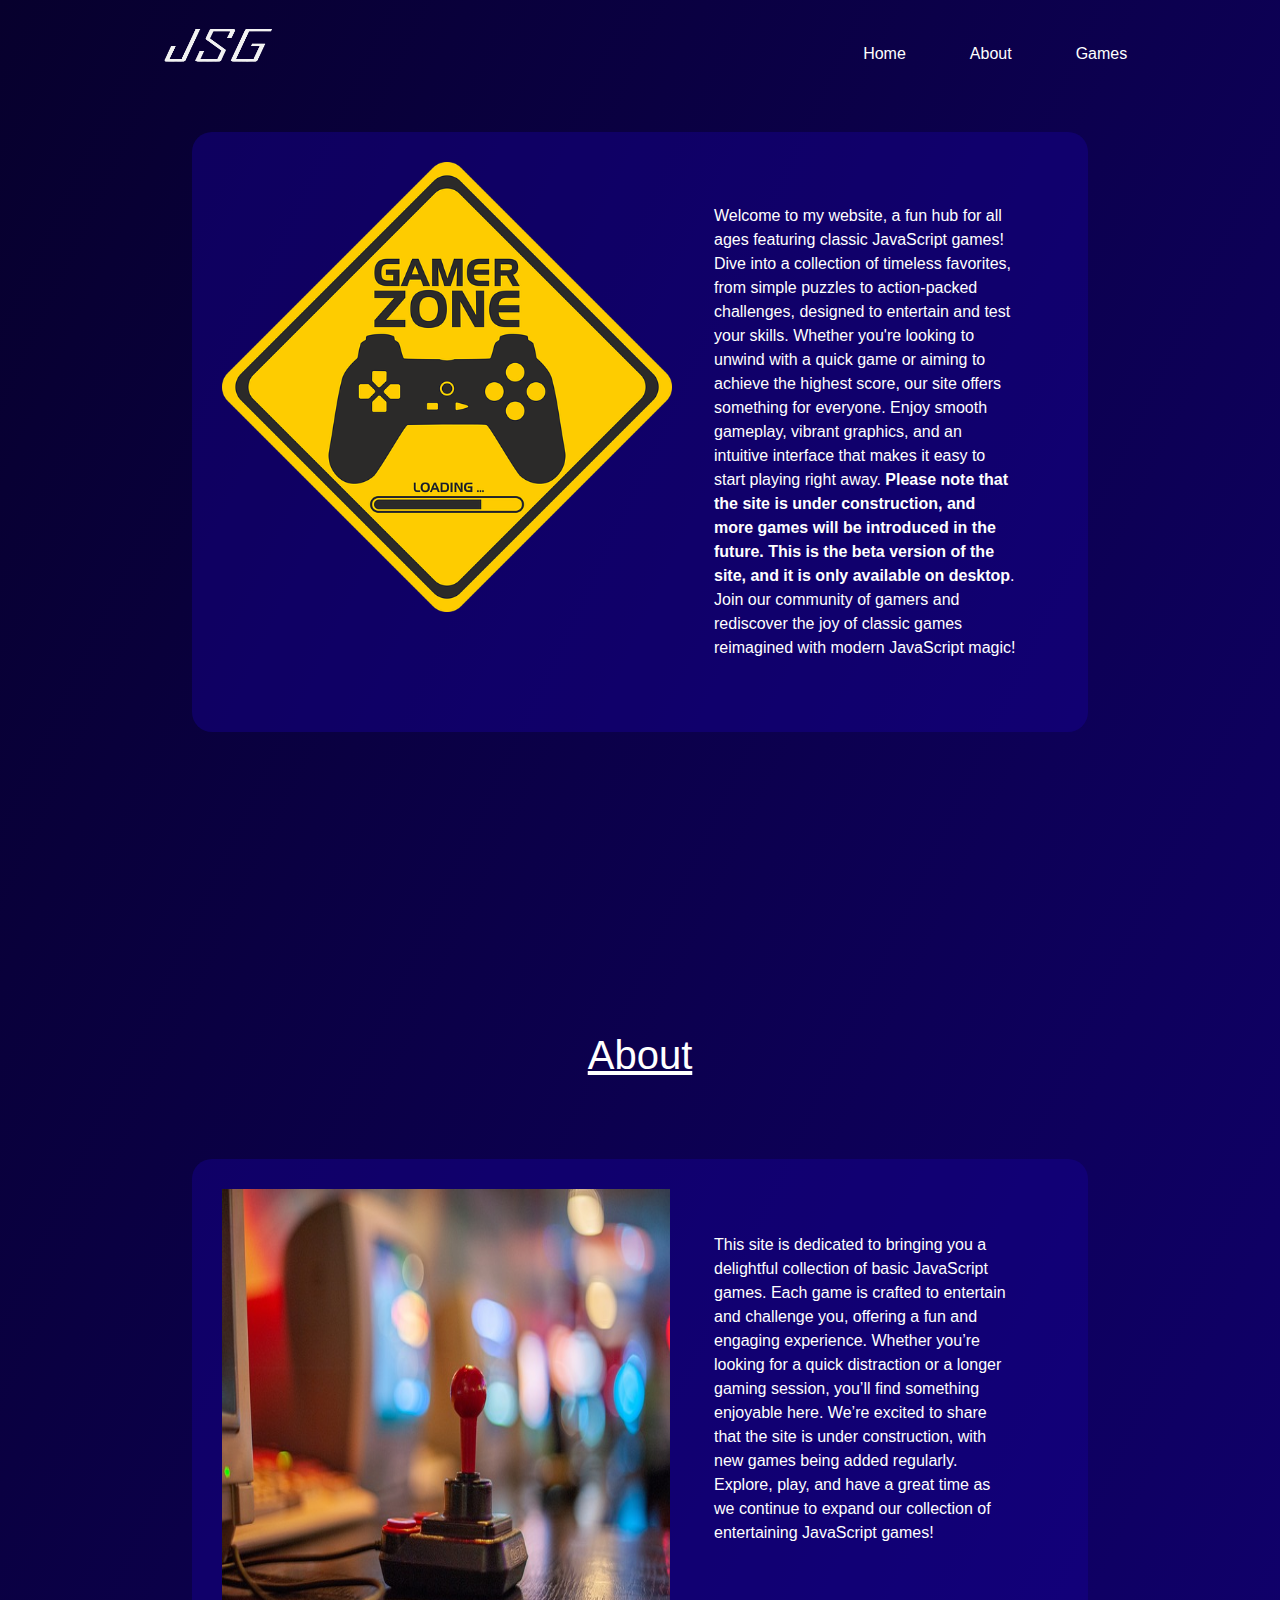
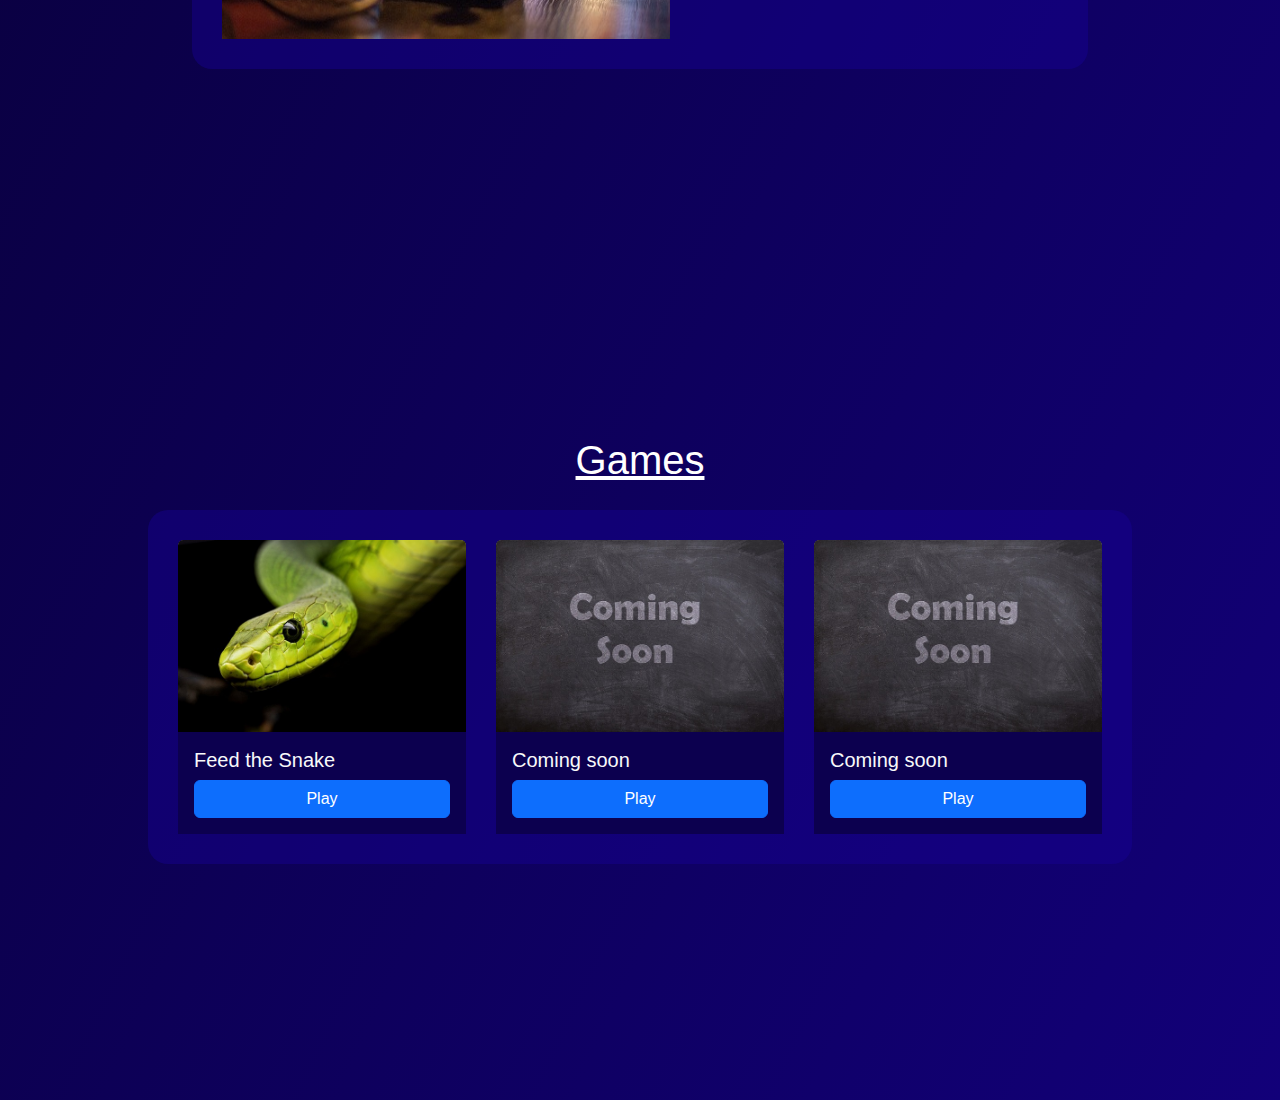
==== index.html @ 18064c4f "initial version-1 of the jsg-site" ====
<!DOCTYPE html>
<html lang="en">
<head>
    <meta charset="UTF-8">
    <meta name="viewport" content="width=device-width, initial-scale=1.0">
    <title>Js-Games</title>
    <link rel="stylesheet" href="https://cdn.jsdelivr.net/npm/bootstrap@5.3.3/dist/css/bootstrap.min.css">
    <link rel="stylesheet" href="style.css">
    <link rel="icon" href="./images/logo-jsg.png" type="images/icon">
</head>
<body>
    
    <!-- home page -->
    <div class="home" id="home">
        <!-- head bar -->
        <header>
            <!-- logo -->
            <div class="logo"><a href="#"><img src="./images/logo-jsg.png"></a></div>
            <!-- navbar -->
            <div class="menu">
                <nav>
                    <ul>
                        <li><a href="#home">Home</a></li>
                        <li><a href="#about">About</a></li>
                        <li><a href="#games">Games</a>
                        </li>
                    </ul>
                </nav>
            </div>
        </header>
        <div class="home-body">
            <div class="jsg-img"><img src="./images/jsg-home.png"></div>
            <div class="desc">Welcome to my website, a fun hub for all ages featuring classic JavaScript games! Dive into a collection of timeless favorites, from simple puzzles to action-packed challenges, designed to entertain and test your skills. Whether you're looking to unwind with a quick game or aiming to achieve the highest score, our site offers something for everyone. Enjoy smooth gameplay, vibrant graphics, and an intuitive interface that makes it easy to start playing right away. <b>Please note that the site is under construction, and more games will be introduced in the future. This is the beta version of the site, and it is only available on desktop</b>. Join our community of gamers and rediscover the joy of classic games reimagined with modern JavaScript magic!</div>
        </div>
    </div>

    <!-- About page -->
    <div class="about" id="about">
        <h1>About</h1>
        <div class="about-body">
            <div class="jsg-img"><img src="./images/jsg-about.jpg"></div>
            <div class="desc">This site is dedicated to bringing you a delightful collection of basic JavaScript games. Each game is crafted to entertain and challenge you, offering a fun and engaging experience. Whether you’re looking for a quick distraction or a longer gaming session, you’ll find something enjoyable here. We’re excited to share that the site is under construction, with new games being added regularly. Explore, play, and have a great time as we continue to expand our collection of entertaining JavaScript games!</div>
        </div>
    </div>
    
    <!-- Games page -->
    <div class="games" id="games">
        <h1>Games</h1>
        <div class="games-body">
            <div class="card text-light border border-0 " id="frame-border" style="width: 18rem;">
                <img src="images/snake-icon.jpg" class="card-img-top">
                <div class="card-body back-color" id="align-pos">
                  <h5 class="card-title">Feed the Snake</h5>
                  <a href="./feed-the-snake/" class="btn btn-primary">Play</a>
                </div>
            </div>
            <div class="card text-light border border-0 " id="frame-border" style="width: 18rem;">
                <img src="images/soon-icon.jpg" class="card-img-top">
                <div class="card-body back-color" id="align-pos">
                  <h5 class="card-title">Coming soon</h5>
                  <a href="#" class="btn btn-primary">Play</a>
                </div>
            </div>
            <div class="card text-light border border-0 " id="frame-border" style="width: 18rem;">
                <img src="images/soon-icon.jpg" class="card-img-top">
                <div class="card-body back-color" id="align-pos">
                  <h5 class="card-title">Coming soon</h5>
                  <a href="#" class="btn btn-primary">Play</a>
                </div>
            </div>
        </div>
    </div>
</body>
</html>
---- style.css ----
*{
    padding: 0;
    margin: 0;
}
body{
    font-family: Arial, Helvetica, sans-serif;
    background-image: linear-gradient(to right bottom, #07002d, #120079, #9b00c2, #007acc, #ac00db);
    background-size: 400% 400%;
    animation: animatebg 5s ease infinite;
    display: flex;
    justify-content: center;    
    align-items: center;
    flex-direction: column;
    overflow-x: hidden;
}

header{
    background-color: transparent;
    display: flex;
    justify-content: space-around;
    padding: 5vh;
    gap: 20vw;
    margin-top: -22vh;
}
.logo{
    height: 72px;
    width: 126px;
    padding-right: 33vw;
}
.logo img{
    height: 72px;
    width: 126px;
}
header .menu{
    padding-top: 3vh;
}
header .menu nav ul{
    list-style-type: none;
    display: flex;
    justify-content: space-between;
    flex-direction: row;
    gap: 5vw;
}
header .menu nav ul li a{
    text-decoration: none;
    color: white;
}

/* home page */
.home{
    height: 100vh;
    width: 100vw;
    display: flex;
    justify-content: center;
    align-items: center;
    flex-direction: column;
}
.home-body{
    display: flex;
    justify-content: space-between;
    flex-direction: row;
    height: fit-content;
    width: 70vw;
    padding: 30px;
    background-color: #1700966f;
    border-radius: 20px;
}
.home-body .desc{
    padding: 42px;
    color: rgb(255, 255, 255);
}
.home-body .jsg-img img{
    height: 50vh;
    width: auto;
}

/* about page */
.about{
    height: 100vh;
    width: 100vw;
    display: flex;
    justify-content: center;
    align-items: center;
    flex-direction: column;
}
.about h1{
    padding-bottom: 8vh;
    color: white;
    text-decoration: underline;
}
.about-body{
    display: flex;
    justify-content: space-between;
    flex-direction: row;
    width: 70vw;
    padding: 30px;
    background-color: #1700966f;
    border-radius: 20px;
    height: fit-content;
}
.about-body .desc{
    padding: 44px;
    color: rgb(255, 255, 255);
}
.about-body .jsg-img img{
    height: 50vh;
    width: 35vw;
}

/* games page */
.games{
    height: 100vh;
    width: 100vw;
    display: flex;
    justify-content: center;
    align-items: center;
    flex-direction: column;
}
.games h1{
    padding-bottom: 2vh;
    color: white;
    text-decoration: underline;
}
.games-body{
    display: grid;
    grid-template-columns: auto auto auto;
    flex-direction: row;
    width: fit-content;
    gap: 30px;
    padding: 30px;
    background-color: #1700966f;
    border-radius: 20px;
    height: fit-content;
}
.back-color{
 background-color: #0c004f;
}
#align-pos{
    display: flex;
    flex-direction: column;
    justify-content: center;
}

/* animation body background*/
@keyframes animatebg {
    0% {
      background-position: 0% 50%;
    }
    50% {
      background-position: 100% 50%;
    }
    100% {
      background-position: 0% 50%;
    }
  }
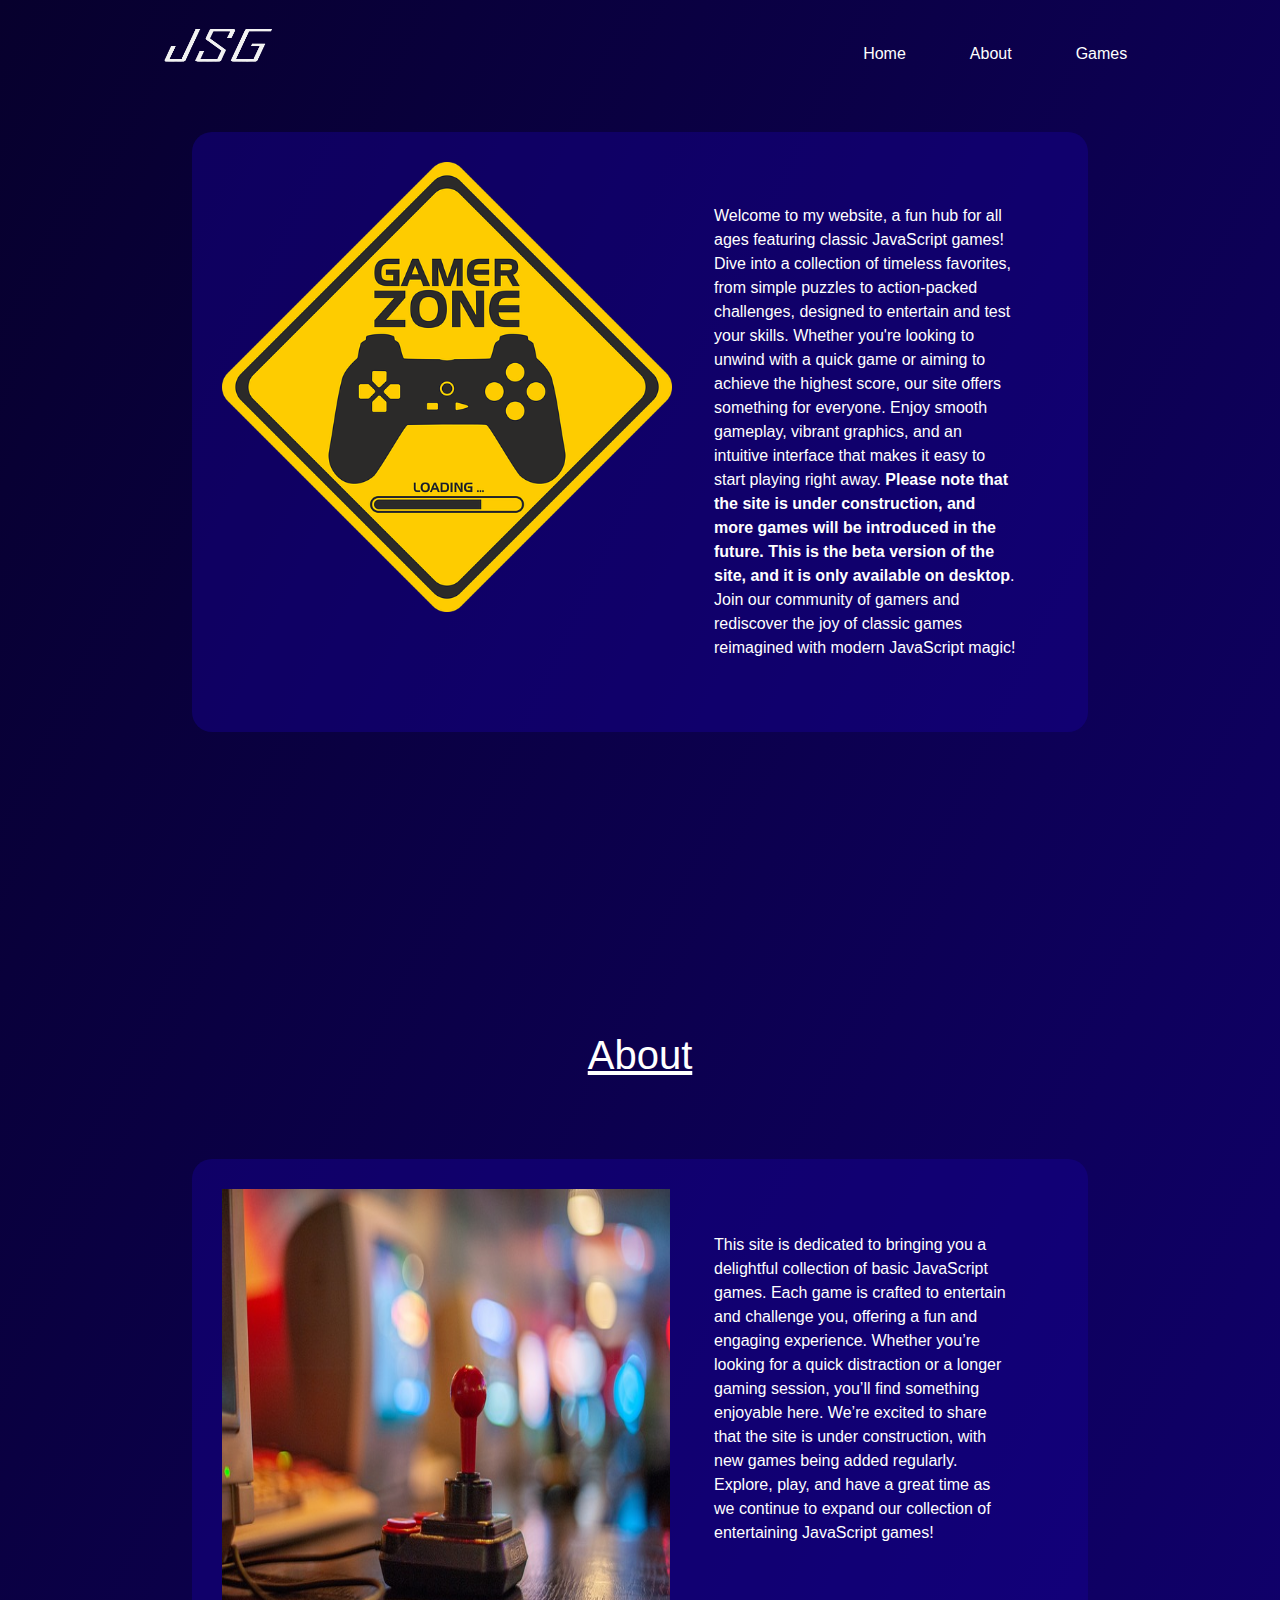
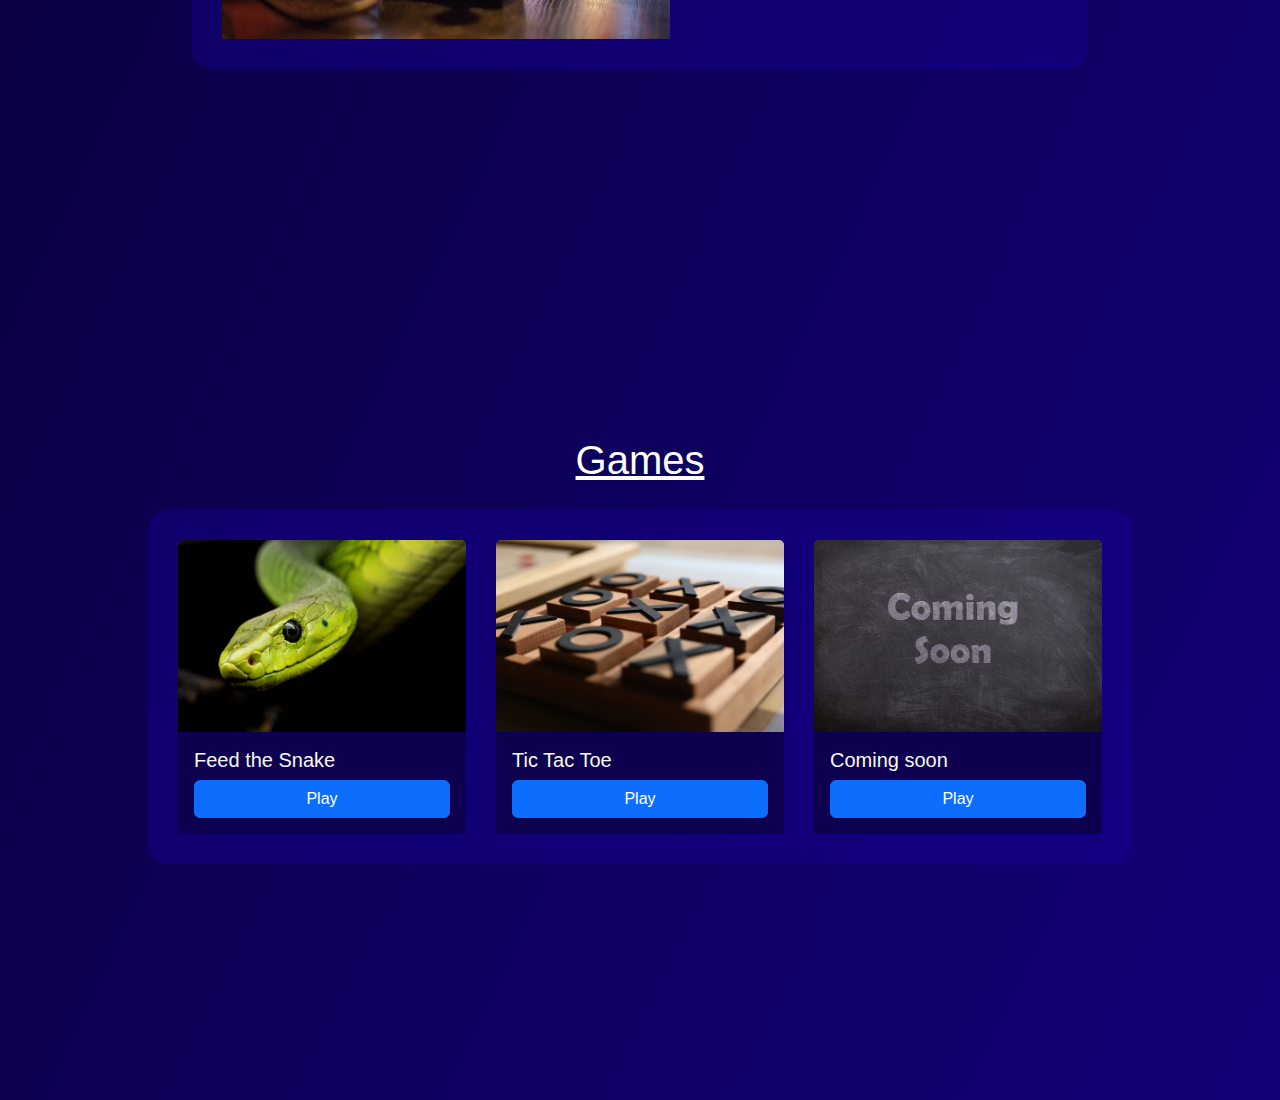
==== commit fc04cb89: "Built the tic-tac-toe game" ====
--- a/index.html
+++ b/index.html
@@ -55,10 +55,10 @@
                 </div>
             </div>
             <div class="card text-light border border-0 " id="frame-border" style="width: 18rem;">
-                <img src="images/soon-icon.jpg" class="card-img-top">
+                <img src="images/tic-tac-toe-icon.jpg" class="card-img-top">
                 <div class="card-body back-color" id="align-pos">
-                  <h5 class="card-title">Coming soon</h5>
-                  <a href="#" class="btn btn-primary">Play</a>
+                  <h5 class="card-title">Tic Tac Toe</h5>
+                  <a href="./tic-tac-toe/" class="btn btn-primary">Play</a>
                 </div>
             </div>
             <div class="card text-light border border-0 " id="frame-border" style="width: 18rem;">
